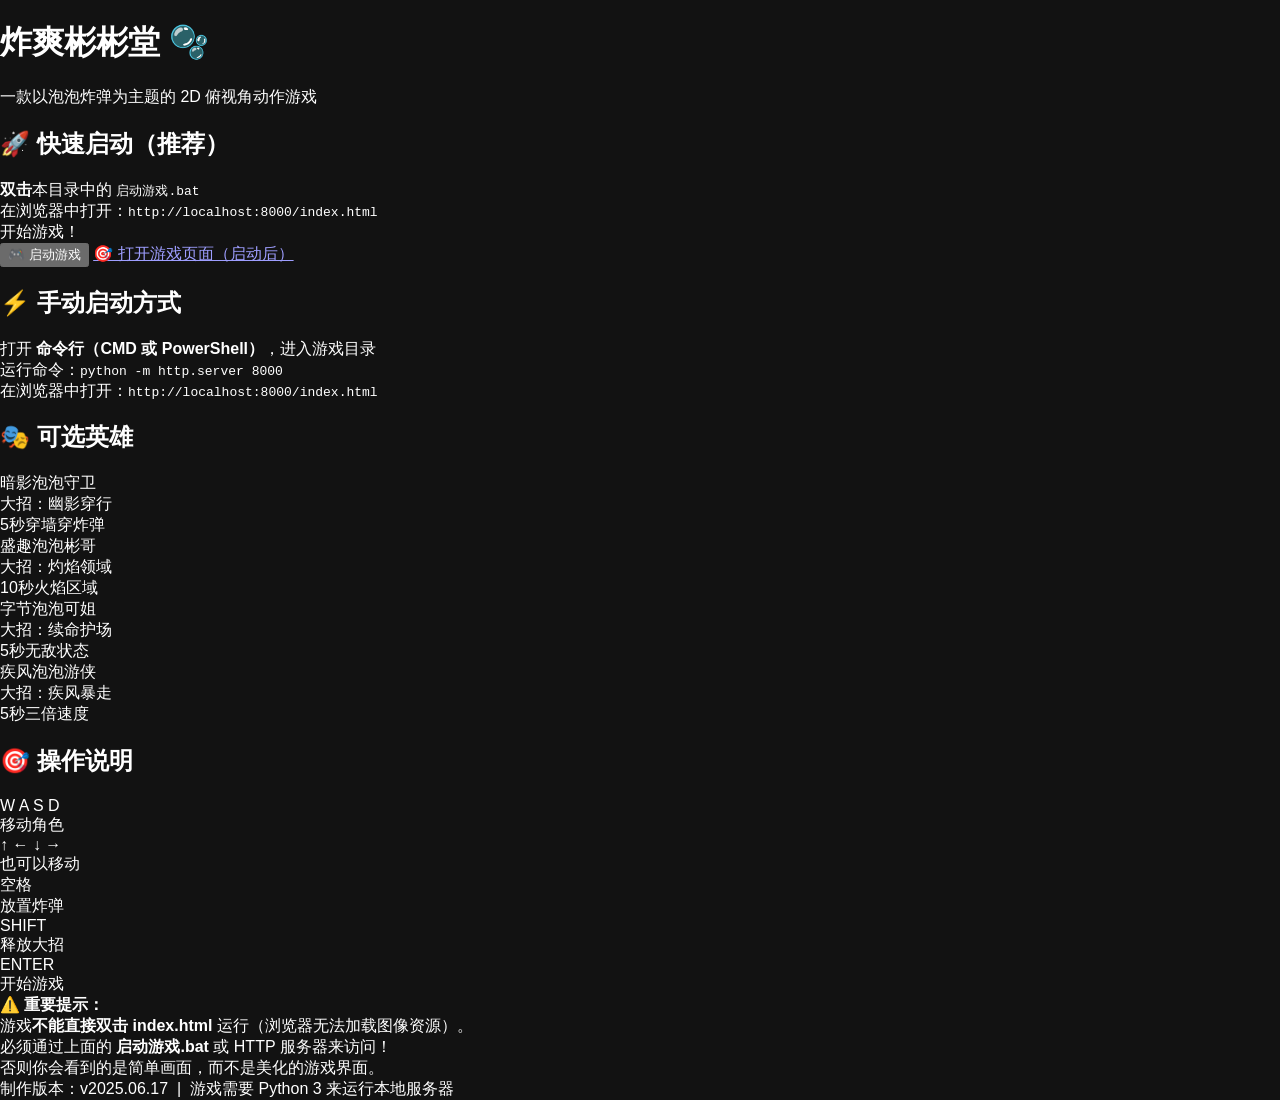
==== 启动说明.html @ d02a2305 "初次提交：炸爽彬彬堂完整游戏 Phaser 3 2D俯视角泡泡炸弹竞技游戏 - 4名原创英雄，各具独特大招 - 3张主题地图（炼狱/故土/深渊） - AI敌人系统，单人/双人模式 - 程序化纹理 + " ====
<!doctype html>
<html lang="zh-CN">
  <head>
    <meta charset="UTF-8" />
    <meta name="viewport" content="width=device-width, initial-scale=1.0" />
    <title>炸爽彬彬堂 - 启动说明</title>
    <style>
      :root {
        color-scheme: dark;
        --bg: #071116;
        --panel: #0e1d25;
        --accent: #ff3446;
        --cyan: #58e8ff;
        --text: #eefbff;
        --muted: #8fb6c1;
        --green: #7df4d4;
      }
      * { box-sizing: border-box; }
      body {
        margin: 0;
        font-family: "Microsoft YaHei", sans-serif;
        background: radial-gradient(circle at 18% 10%, rgba(88, 232, 255, 0.12),
                    radial-gradient(circle at 86% 82%, rgba(255, 102, 116, 0.15),
                    linear-gradient(135deg, #060d12 0%, #0b1b26 46%, #081015 100%);
        color: var(--text);
        min-height: 100vh;
        display: grid;
        place-items: center;
        padding: 20px;
      }
      .container {
        max-width: 820px;
        width: 100%;
        background: var(--panel);
        border-radius: 18px;
        border: 1px solid rgba(117, 230, 255, 0.22);
        box-shadow: 0 10px 40px rgba(0,0,0,0.5);
        padding: 36px 40px;
      }
      .title {
        font-size: 36px;
        color: var(--accent);
        margin: 0 0 6px;
        font-weight: 900;
        text-shadow: 0 0 20px rgba(255,52,70,0.4);
      }
      .subtitle {
        font-size: 15px;
        color: var(--muted);
        margin-bottom: 24px;
      }
      .section {
        background: rgba(255,255,255,0.03);
        border: 1px solid rgba(117, 230, 255, 0.15);
        border-radius: 12px;
        padding: 20px 24px;
        margin-bottom: 16px;
      }
      .section h2 {
        margin: 0 0 14px;
        font-size: 18px;
        color: var(--cyan);
      }
      .step {
        counter-increment: step-counter;
        padding-left: 44px;
        position: relative;
        margin-bottom: 12px;
        line-height: 1.7;
        font-size: 15px;
      }
      .step::before {
        content: counter(step-counter);
        position: absolute;
        left: 0;
        top: 1px;
        width: 30px;
        height: 30px;
        background: var(--accent);
        border-radius: 8px;
        color: white;
        text-align: center;
        line-height: 30px;
        font-weight: 900;
        font-size: 15px;
        box-shadow: 0 0 12px rgba(255,52,70,0.4);
      }
      .code {
        background: #061821;
        border: 1px solid rgba(88, 232, 255, 0.3);
        border-radius: 6px;
        padding: 10px 14px;
        font-family: Consolas, monospace;
        font-size: 14px;
        color: var(--green);
        margin: 8px 0;
        display: inline-block;
        word-break: break-all;
      }
      .button-launch {
        display: inline-block;
        background: var(--accent);
        color: #fff;
        padding: 14px 32px;
        border-radius: 10px;
        text-decoration: none;
        font-weight: 900;
        font-size: 18px;
        cursor: pointer;
        transition: all 0.2s;
        box-shadow: 0 4px 20px rgba(255,52,70,0.4);
        border: none;
      }
      .button-launch:hover { transform: translateY(-2px); box-shadow: 0 8px 30px rgba(255,52,70,0.5); }
      .game-link {
        display: inline-block;
        background: var(--cyan);
        color: #061821;
        padding: 12px 24px;
        border-radius: 8px;
        text-decoration: none;
        font-weight: 900;
        font-size: 16px;
        transition: all 0.2s;
        box-shadow: 0 4px 20px rgba(88,232,255,0.3);
        border: none;
      }
      .game-link:hover { transform: translateY(-2px); }
      .button-group { display: flex; flex-wrap: wrap; gap: 12px; margin: 20px 0 10px; align-items: center; }
      .hero-list { display: grid; grid-template-columns: repeat(auto-fit, minmax(170px, 1fr)); gap: 10px; margin-top: 14px; }
      .hero-card { background: rgba(88, 232, 255, 0.05); border: 1px solid rgba(88, 232, 255, 0.2); border-radius: 10px; padding: 14px 16px; }
      .hero-name { color: var(--cyan); font-weight: 900; font-size: 16px; margin-bottom: 4px; }
      .hero-desc { color: var(--muted); font-size: 13px; line-height: 1.5; }
      .warning {
        background: rgba(255, 173, 69, 0.1);
        border: 1px solid rgba(255, 173, 69, 0.3);
        color: #ffd89b;
        padding: 14px 18px;
        border-radius: 10px;
        font-size: 14px;
        line-height: 1.6;
      }
      .warning strong { color: #ffad45; }
      .controls { display: grid; grid-template-columns: repeat(auto-fit, minmax(140px, 1fr)); gap: 8px; margin-top: 14px; }
      .control-item { background: rgba(154, 124, 255, 0.08); border: 1px solid rgba(154, 124, 255, 0.25); border-radius: 8px; padding: 10px 12px; text-align: center; }
      .control-key { font-family: Consolas, monospace; font-weight: 900; color: #9a7cff; font-size: 14px; }
      .control-label { color: var(--muted); font-size: 13px; margin-top: 4px; }
      .footer-note {
        text-align: center;
        color: var(--muted);
        font-size: 13px;
        margin-top: 24px;
        padding-top: 20px;
        border-top: 1px dashed rgba(117,230,255,0.18);
      }
    </style>
  </head>
  <body>
    <div class="container">
      <h1 class="title">炸爽彬彬堂 🫧</h1>
      <p class="subtitle">一款以泡泡炸弹为主题的 2D 俯视角动作游戏</p>

      <div class="section">
        <h2>🚀 快速启动（推荐）</h2>
        <div class="step"><strong>双击</strong>本目录中的 <code class="code">启动游戏.bat</code></div>
        <div class="step">在浏览器中打开：<code class="code">http://localhost:8000/index.html</code></div>
        <div class="step">开始游戏！</div>
        <div class="button-group">
          <button class="button-launch" onclick="tryLaunch()">🎮 启动游戏</button>
          <a class="game-link" href="http://localhost:8000/index.html" target="_blank">🎯 打开游戏页面（启动后）</a>
        </div>
      </div>

      <div class="section">
        <h2>⚡ 手动启动方式</h2>
        <div class="step">打开 <strong>命令行（CMD 或 PowerShell）</strong>，进入游戏目录</div>
        <div class="step">运行命令：<code class="code">python -m http.server 8000</code></div>
        <div class="step">在浏览器中打开：<code class="code">http://localhost:8000/index.html</code></div>
      </div>

      <div class="section">
        <h2>🎭 可选英雄</h2>
        <div class="hero-list">
          <div class="hero-card">
            <div class="hero-name">暗影泡泡守卫</div>
            <div class="hero-desc">大招：幽影穿行<br/>5秒穿墙穿炸弹</div>
          </div>
          <div class="hero-card">
            <div class="hero-name">盛趣泡泡彬哥</div>
            <div class="hero-desc">大招：灼焰领域<br/>10秒火焰区域</div>
          </div>
          <div class="hero-card">
            <div class="hero-name">字节泡泡可姐</div>
            <div class="hero-desc">大招：续命护场<br/>5秒无敌状态</div>
          </div>
          <div class="hero-card">
            <div class="hero-name">疾风泡泡游侠</div>
            <div class="hero-desc">大招：疾风暴走<br/>5秒三倍速度</div>
          </div>
        </div>
      </div>

      <div class="section">
        <h2>🎯 操作说明</h2>
        <div class="controls">
          <div class="control-item"><div class="control-key">W A S D</div><div class="control-label">移动角色</div></div>
          <div class="control-item"><div class="control-key">↑ ← ↓ →</div><div class="control-label">也可以移动</div></div>
          <div class="control-item"><div class="control-key">空格</div><div class="control-label">放置炸弹</div></div>
          <div class="control-item"><div class="control-key">SHIFT</div><div class="control-label">释放大招</div></div>
          <div class="control-item"><div class="control-key">ENTER</div><div class="control-label">开始游戏</div></div>
        </div>
      </div>

      <div class="warning">
        <strong>⚠️ 重要提示：</strong><br/>
        游戏<strong>不能直接双击 index.html</strong> 运行（浏览器无法加载图像资源）。<br/>
        必须通过上面的 <strong>启动游戏.bat</strong> 或 HTTP 服务器来访问！<br/>
        否则你会看到的是简单画面，而不是美化的游戏界面。
      </div>

      <div class="footer-note">制作版本：v2025.06.17 &nbsp;|&nbsp; 游戏需要 Python 3 来运行本地服务器</div>
    </div>

    <script>
      function tryLaunch() {
        alert('请双击本目录中的「启动游戏.bat」来启动服务器\n\n启动后，再点击「打开游戏页面」按钮即可开始游戏！\n\n如果 .bat 文件无法直接打开，请手动：\n1. 打开命令行 (Win+R，输入 cmd)\n2. 进入游戏目录\n3. 运行：python -m http.server 8000\n4. 在浏览器打开 http://localhost:8000/index.html');
        try { window.open('http://localhost:8000/index.html', '_blank'); } catch(e) {}
      }
    </script>
  </body>
</html>
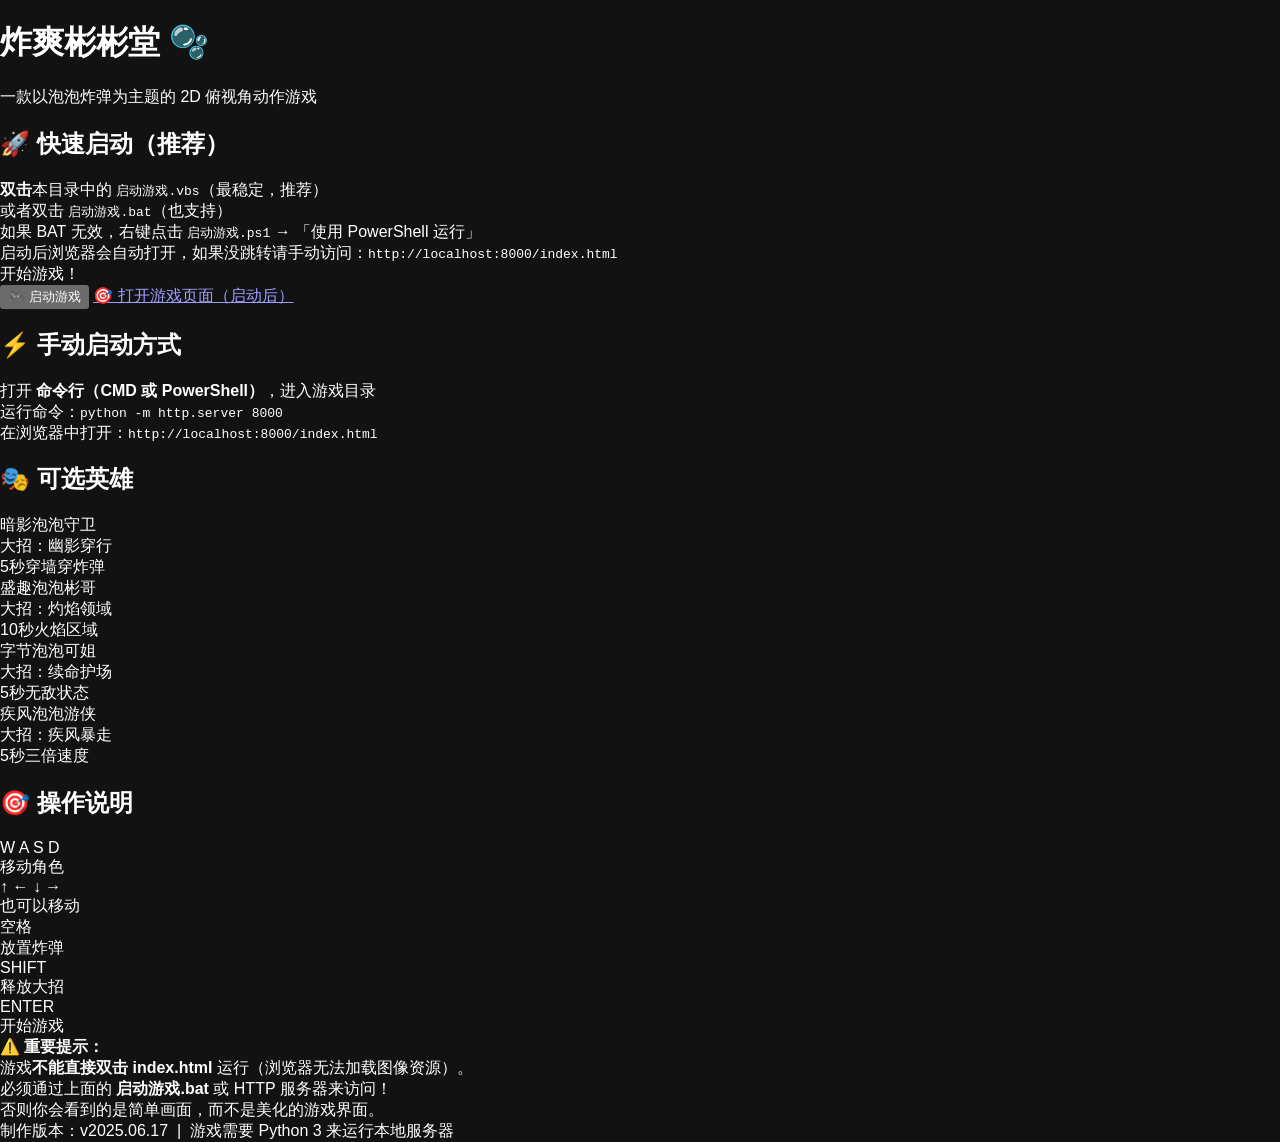
==== commit 2c92a108: "feat: 添加 VBScript 启动器 + 程序化纹理回退 + 全面的 README - 新增 启动游戏.vbs — 最稳定的双击启动方案，不受 PowerShell 执行策略限制 - 新增 启动" ====
--- a/启动说明.html
+++ b/启动说明.html
@@ -162,8 +162,10 @@
 
       <div class="section">
         <h2>🚀 快速启动（推荐）</h2>
-        <div class="step"><strong>双击</strong>本目录中的 <code class="code">启动游戏.bat</code></div>
-        <div class="step">在浏览器中打开：<code class="code">http://localhost:8000/index.html</code></div>
+        <div class="step"><strong>双击</strong>本目录中的 <code class="code">启动游戏.vbs</code>（最稳定，推荐）</div>
+        <div class="step">或者双击 <code class="code">启动游戏.bat</code>（也支持）</div>
+        <div class="step">如果 BAT 无效，右键点击 <code class="code">启动游戏.ps1</code> → 「使用 PowerShell 运行」</div>
+        <div class="step">启动后浏览器会自动打开，如果没跳转请手动访问：<code class="code">http://localhost:8000/index.html</code></div>
         <div class="step">开始游戏！</div>
         <div class="button-group">
           <button class="button-launch" onclick="tryLaunch()">🎮 启动游戏</button>
